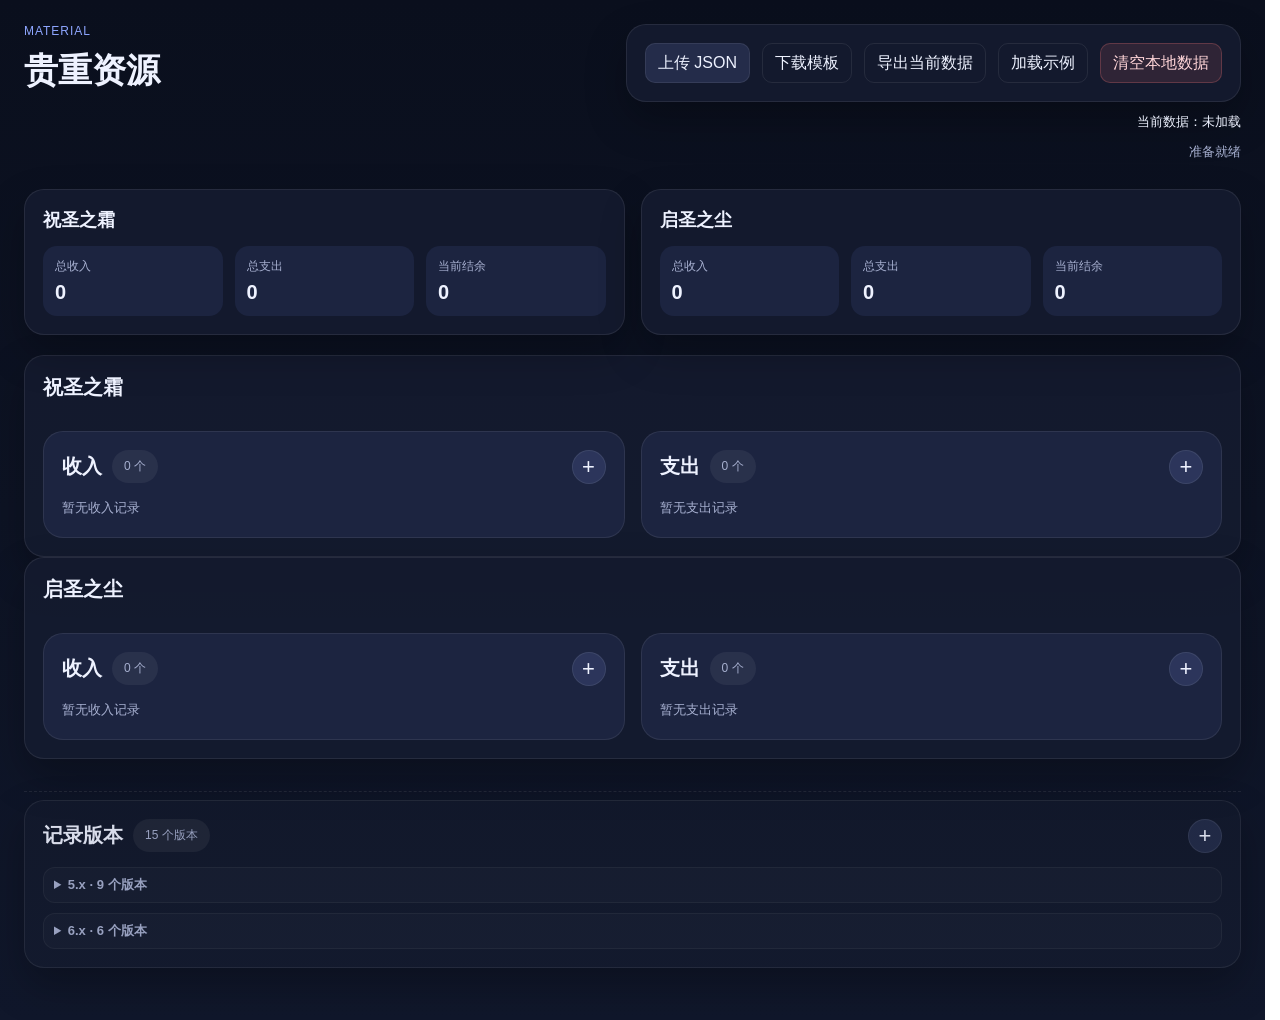
==== index-precious.html @ ceca66eb "调整贵重资源表格并禁用静态缓存" ====
<!doctype html>
<html lang="zh-CN">
  <head>
    <meta charset="UTF-8" />
    <meta name="viewport" content="width=device-width, initial-scale=1.0" />
    <meta http-equiv="Cache-Control" content="no-cache, no-store, must-revalidate" />
    <meta http-equiv="Pragma" content="no-cache" />
    <meta http-equiv="Expires" content="0" />
    <title>贵重资源</title>
    <script>
      document.write(`<link rel="stylesheet" href="./assets/css/precious.css?v=${Date.now()}" />`);
    </script>
  </head>
  <body>
    <div class="app-shell">
      <header class="topbar">
        <div>
          <div class="eyebrow">MATERIAL</div>
          <h1>贵重资源</h1>
        </div>
        <div class="topbar-actions">
          <div class="tools-actions card tools-actions-top">
            <button id="upload-trigger" class="ghost-button action-button" type="button">
              <span class="desktop-action-label">上传 JSON</span>
              <span class="mobile-action-label">上传</span>
            </button>
            <button id="mobile-download-current" class="ghost-button action-button mobile-export-proxy" type="button">导出</button>
            <div class="mobile-more-actions is-open">
              <button class="ghost-button action-button mobile-more-trigger" type="button" aria-expanded="false">更多</button>
              <div class="mobile-more-panel">
                <button id="download-template" class="ghost-button action-button" type="button">下载模板</button>
                <button id="download-current" class="ghost-button action-button" type="button">导出当前数据</button>
                <button id="load-sample" class="ghost-button action-button" type="button">加载示例</button>
                <button id="clear-local-data" class="ghost-button action-button danger-button" type="button">清空本地数据</button>
              </div>
            </div>
          </div>
          <div id="current-file-label" class="current-file-label" aria-live="polite">当前数据：未加载</div>
          <div id="dirty-indicator" class="dirty-indicator" aria-live="polite" hidden>当前数据已修改，尚未导出</div>
          <div id="sync-status" class="sync-status" aria-live="polite">准备就绪</div>
        </div>
      </header>

      <main class="main-content">
        <section class="section" id="precious-section"></section>
      </main>
    </div>

    <input id="upload-input" type="file" accept="application/json,.json" hidden />

    <dialog id="precious-version-dialog" class="edit-dialog">
      <form method="dialog" id="precious-version-form" class="edit-form">
        <div class="dialog-header">
          <h3 id="precious-version-title">新增版本分组</h3>
        </div>
        <div class="form-grid">
          <label>
            <span>版本名</span>
            <input id="precious-version-label-input" name="label" placeholder="如 5.6 / 月之一" required />
          </label>
          <label>
            <span>sortKey</span>
            <input id="precious-version-sort-key-input" name="sortKey" placeholder="如 5.6 / 6.0" required />
          </label>
        </div>
        <div class="dialog-actions">
          <button type="button" class="ghost-button mobile-dialog-cancel" data-dialog-cancel="version">取消</button>
          <button type="button" class="ghost-button danger-button" id="precious-version-delete">删除</button>
          <button type="submit" class="primary-button">保存</button>
        </div>
      </form>
    </dialog>

    <dialog id="precious-income-dialog" class="edit-dialog">
      <form method="dialog" id="precious-income-form" class="edit-form">
        <div class="dialog-header">
          <h3 id="precious-income-title">新增收入记录</h3>
        </div>
        <div class="form-grid precious-income-form-grid">
          <label>
            <span>材料</span>
            <select id="precious-income-material-input" name="material" required>
              <option value="sanctifyingUnction">祝圣之霜</option>
              <option value="sanctifyingEssence">启圣之尘</option>
            </select>
          </label>
          <label>
            <span>来源</span>
            <select id="precious-income-source-input" name="source" required></select>
          </label>
          <div id="precious-income-mode-fields" class="form-span-2"></div>
          <label class="form-span-2">
            <span>备注（可选）</span>
            <input id="precious-income-note-input" name="note" placeholder="补充说明" />
          </label>
        </div>
        <div class="dialog-actions">
          <button type="button" class="ghost-button mobile-dialog-cancel" data-dialog-cancel="income">取消</button>
          <button type="button" class="ghost-button danger-button" id="precious-income-delete">删除</button>
          <button type="submit" class="primary-button">保存</button>
        </div>
      </form>
    </dialog>

    <dialog id="precious-expense-dialog" class="edit-dialog">
      <form method="dialog" id="precious-expense-form" class="edit-form">
        <div class="dialog-header">
          <h3 id="precious-expense-title">新增支出记录</h3>
        </div>
        <div class="form-grid">
          <label>
            <span>材料</span>
            <select id="precious-expense-material-input" name="material" required>
              <option value="sanctifyingUnction">祝圣之霜</option>
              <option value="sanctifyingEssence">启圣之尘</option>
            </select>
          </label>
          <label>
            <span>数量</span>
            <input id="precious-expense-amount-input" name="amount" type="number" min="1" required readonly />
          </label>
          <div class="version-picker version-picker-row" id="precious-expense-version-picker">
            <span class="version-picker-label">版本</span>
            <button type="button" class="version-picker-trigger" id="precious-expense-version-trigger">
              <span id="precious-expense-version-trigger-text">请选择版本</span>
            </button>
          </div>
          <label>
            <span>圣遗物套装</span>
            <input id="precious-expense-set-name-input" name="setName" required />
          </label>
          <label>
            <span>部位</span>
            <select id="precious-expense-slot-input" name="slot" required></select>
          </label>
          <label>
            <span>属性</span>
            <select id="precious-expense-main-stat-input" name="mainStat" required></select>
          </label>
          <label>
            <span>备注（可选）</span>
            <input id="precious-expense-note-input" name="note" placeholder="补充说明" />
          </label>
        </div>
        <div class="dialog-actions">
          <button type="button" class="ghost-button mobile-dialog-cancel" data-dialog-cancel="expense">取消</button>
          <button type="button" class="ghost-button danger-button" id="precious-expense-delete">删除</button>
          <button type="submit" class="primary-button">保存</button>
        </div>
      </form>
    </dialog>

    <dialog id="version-picker-dialog" class="version-picker-dialog">
      <div class="version-picker-dialog-shell">
        <div class="dialog-header version-picker-dialog-header">
          <h3 id="version-picker-dialog-title">选择版本</h3>
        </div>
        <div id="version-picker-select-shell">
          <div class="cascade-picker version-picker-dialog-body">
            <div class="cascade-column" id="version-picker-group-list" role="listbox" aria-label="版本组"></div>
            <div class="cascade-column" id="version-picker-version-list" role="listbox" aria-label="具体版本"></div>
          </div>
        </div>
        <div id="version-picker-edit-shell" hidden>
          <div class="version-picker-editor-row">
            <label>
              <span id="version-picker-editor-label">数量</span>
              <input id="version-picker-editor-input" type="number" min="0" />
            </label>
            <button type="button" class="primary-button" id="version-picker-editor-save">保存当前版本数量</button>
          </div>
          <div id="version-picker-editor-hint" class="empty-state"></div>
          <div id="version-picker-edit-list" class="version-entry-list"></div>
        </div>
      </div>
    </dialog>

    <script>
      (() => {
        const mediaQuery = window.matchMedia('(max-width: 760px)');
        const menus = Array.from(document.querySelectorAll('.mobile-more-actions'));
        const mobileExportButton = document.querySelector('#mobile-download-current');
        const exportButton = document.querySelector('#download-current');

        function syncMobileMoreState() {
          menus.forEach((menu) => {
            if (mediaQuery.matches) {
              menu.classList.remove('is-open');
            } else {
              menu.classList.add('is-open');
            }
            menu.querySelector('.mobile-more-trigger')?.setAttribute('aria-expanded', menu.classList.contains('is-open') ? 'true' : 'false');
          });
        }

        function closeMenusOutside(event) {
          if (!mediaQuery.matches) return;
          menus.forEach((menu) => {
            if (menu.classList.contains('is-open') && !menu.contains(event.target)) {
              menu.classList.remove('is-open');
              menu.querySelector('.mobile-more-trigger')?.setAttribute('aria-expanded', 'false');
            }
          });
        }

        function closeMenu(menu) {
          menu.classList.remove('is-open');
          menu.querySelector('.mobile-more-trigger')?.setAttribute('aria-expanded', 'false');
        }

        mediaQuery.addEventListener('change', syncMobileMoreState);
        menus.forEach((menu) => {
          menu.querySelector('.mobile-more-trigger')?.addEventListener('click', () => {
            if (!mediaQuery.matches) return;
            const open = !menu.classList.contains('is-open');
            menus.forEach((item) => {
              closeMenu(item);
            });
            menu.classList.toggle('is-open', open);
            menu.querySelector('.mobile-more-trigger')?.setAttribute('aria-expanded', open ? 'true' : 'false');
          });
          menu.querySelectorAll('.mobile-more-panel button').forEach((button) => {
            button.addEventListener('click', () => {
              if (mediaQuery.matches) closeMenu(menu);
            });
          });
        });
        document.addEventListener('pointerdown', closeMenusOutside, true);
        document.addEventListener('click', closeMenusOutside, true);
        document.addEventListener('keydown', (event) => {
          if (!mediaQuery.matches || event.key !== 'Escape') return;
          menus.forEach(closeMenu);
        });
        mobileExportButton?.addEventListener('click', () => exportButton?.click());
        syncMobileMoreState();
      })();
    </script>
    <script>
      (() => {
        const assetVersion = Date.now();
        const scripts = ['core', 'view', 'editor', 'app'];
        document.write(scripts.map((name) => `<script src="./assets/js/precious/${name}.js?v=${assetVersion}"><\/script>`).join(''));
      })();
    </script>
  </body>
</html>
---- assets/css/precious.css ----
:root {
  --bg: #0b1020;
  --panel: #151b2f;
  --panel-soft: #1c2440;
  --border: rgba(255, 255, 255, 0.08);
  --text: #eef2ff;
  --muted: #a7b0d0;
  --accent: #8ea6ff;
  --accent-soft: rgba(142, 166, 255, 0.14);
  --warning: #f7d774;
  --shadow: 0 18px 40px rgba(0, 0, 0, 0.25);
  font-family: Inter, "PingFang SC", "Microsoft YaHei", sans-serif;
}
* { box-sizing: border-box; }
html { scrollbar-gutter: stable; }
body { margin: 0; color: var(--text); background: linear-gradient(180deg, #0a0f1d 0%, #10172b 100%); }
.app-shell { min-height: 100vh; max-width: 1440px; margin: 0 auto; padding: 24px; }
.topbar { margin-bottom: 28px; display: flex; justify-content: space-between; align-items: flex-start; gap: 16px; }
.topbar-actions { display: flex; flex-direction: column; align-items: flex-end; gap: 10px; }
.tools-actions { display: flex; gap: 12px; flex-wrap: wrap; align-items: center; }
.tools-actions-top { justify-content: flex-end; }
.mobile-more-actions, .mobile-more-panel { display: contents; }
.tools-actions .mobile-more-trigger { display: none; }
.tools-actions .mobile-export-proxy { display: none; }
.mobile-action-label { display: none; }
#upload-trigger { order: 1; }
#download-template { order: 2; }
#download-current { order: 3; }
#load-sample { order: 4; }
#clear-local-data { order: 5; }
.current-file-label, .dirty-indicator, .sync-status { font-size: 13px; line-height: 1.5; text-align: right; }
.current-file-label { color: var(--text); }
.dirty-indicator { color: var(--warning); }
.sync-status { color: var(--muted); }
.sync-status[data-type="success"] { color: #98f5b3; }
.sync-status[data-type="error"] { color: #ff9ca8; }
.eyebrow { font-size: 12px; color: var(--accent); letter-spacing: 0.08em; text-transform: uppercase; margin-bottom: 10px; }
.topbar h1 { margin: 0; font-size: 34px; }
.section { margin-bottom: 28px; }
.section-header { margin-bottom: 16px; }
.section-header h2 { margin: 0; font-size: 22px; }
.settings-section { margin-top: 32px; padding-top: 8px; border-top: 1px dashed rgba(255,255,255,0.08); }
.grid { display: grid; gap: 16px; }
.grid.cards-2 { grid-template-columns: repeat(2, minmax(0, 1fr)); }
.form-span-2 { grid-column: 1 / -1; }
.card, .subcard { background: rgba(21, 27, 47, 0.95); border: 1px solid var(--border); border-radius: 20px; padding: 18px; box-shadow: var(--shadow); }
.subcard { background: var(--panel-soft); box-shadow: none; }
.landing-card { padding: 28px; }
.landing-card h2 { margin: 0 0 12px; font-size: 26px; }
.landing-card p { margin: 0; color: var(--muted); line-height: 1.8; }
.landing-badge { display: inline-flex; align-items: center; padding: 6px 10px; margin-bottom: 14px; border-radius: 999px; background: var(--accent-soft); color: var(--accent); font-size: 12px; font-weight: 700; }
.block-header { display: flex; justify-content: space-between; align-items: flex-start; gap: 12px; margin-bottom: 14px; }
.block-header-left { display: flex; align-items: center; gap: 10px; flex-wrap: wrap; }
.block-header h3 { margin: 0; font-size: 20px; }
.history-summary { padding: 8px 12px; border-radius: 999px; background: rgba(255,255,255,0.06); color: var(--muted); font-size: 12px; white-space: nowrap; }
.icon-button { width: 34px; height: 34px; border-radius: 999px; border: 1px solid var(--border); background: var(--accent-soft); color: var(--text); font: inherit; font-size: 22px; line-height: 1; cursor: pointer; display: inline-flex; align-items: center; justify-content: center; padding: 0; }
.precious-stat-title { margin-bottom: 14px; font-size: 18px; font-weight: 700; }
.precious-stat-grid { display: grid; grid-template-columns: repeat(3, minmax(0, 1fr)); gap: 12px; }
.precious-stat-shell { margin-bottom: 20px; }
.meta-box { background: var(--panel-soft); border-radius: 14px; padding: 12px; }
.meta-box-label { font-size: 12px; color: var(--muted); margin-bottom: 6px; }
.meta-box-value { font-size: 20px; font-weight: 700; }
.precious-material-block { display: grid; gap: 16px; }
.precious-material-grid { align-items: start; }
.precious-material-tabs { display: none; }
.precious-material-panel[hidden] { display: block; }
.nested-group { display: grid; gap: 10px; margin-top: 12px; }
.nested-group-title { font-size: 14px; font-weight: 700; color: var(--text); }
.version-chip-list { display: flex; flex-wrap: wrap; gap: 12px; margin-top: 12px; }
.version-chip { display: inline-flex; align-items: center; gap: 10px; padding: 8px 10px; border-radius: 12px; background: rgba(255,255,255,0.03); border: 1px solid rgba(255,255,255,0.05); }
.versions-card-muted { opacity: 0.9; background: rgba(255,255,255,0.02); }
.version-group-details { margin-top: 10px; border: 1px solid rgba(255,255,255,0.05); border-radius: 12px; background: rgba(255,255,255,0.02); padding: 8px 10px; }
.version-group-details summary { cursor: pointer; font-weight: 600; color: var(--muted); font-size: 13px; }
.version-group-details[open] summary { color: var(--text); }
.version-picker { display: grid; gap: 10px; }
.version-picker-row { grid-column: 1 / -1; }
.version-picker-label { color: var(--muted); font-size: 13px; }
.version-picker-trigger, .version-inline-summary { width: 100%; min-height: 40px; border: 1px solid var(--border); border-radius: 10px; background: var(--panel-soft); color: var(--text); font: inherit; text-align: left; padding: 8px 10px; display: flex; align-items: center; justify-content: space-between; }
.version-picker-trigger { cursor: pointer; }
.version-picker-trigger::after, .version-inline-summary::after { content: "选择"; color: var(--muted); font-size: 12px; }
.version-inline-summary { cursor: pointer; }
.compact-summary { min-height: 36px; padding: 7px 10px; font-size: 13px; }
.precious-income-form-grid { align-items: start; }
.income-mode-block { display: grid; gap: 8px; }
.income-mode-title { color: var(--muted); font-size: 13px; }
.inline-fields { display: grid; gap: 14px; grid-template-columns: repeat(2, minmax(0, 1fr)); align-items: end; }
.table-wrap { overflow: auto; }
.pagination-row { display: flex; align-items: center; justify-content: flex-end; gap: 10px; margin-top: 14px; }
table { width: 100%; border-collapse: collapse; font-size: 14px; }
.income-table { table-layout: fixed; }
.income-col-cycle, .income-col-note { width: 33.333%; }
.income-col-amount, .income-col-action { width: 16.667%; }
th, td { text-align: left; padding: 12px 10px; border-bottom: 1px solid var(--border); vertical-align: middle; }
th { color: var(--muted); font-weight: 600; position: sticky; top: 0; background: rgba(21,27,47,0.98); }
tbody tr:hover { background: rgba(255,255,255,0.03); }
.table-button, .primary-button, .ghost-button { border: 1px solid var(--border); border-radius: 10px; padding: 8px 12px; cursor: pointer; font: inherit; min-height: 40px; display: inline-flex; align-items: center; justify-content: center; }
.table-button, .ghost-button { background: transparent; color: var(--text); }
.primary-button { background: var(--accent-soft); color: var(--text); }
.action-button.is-highlighted { background: var(--accent-soft); color: var(--text); }
.danger-button { border-color: rgba(255, 120, 120, 0.24); background: rgba(255, 120, 120, 0.12); color: #ffd5d8; }
.danger-button:hover { background: rgba(255, 120, 120, 0.18); }
.compact-button { min-height: 36px; padding: 6px 10px; font-size: 13px; }
.edit-dialog { width: min(760px, calc(100vw - 24px)); border: 1px solid var(--border); border-radius: 20px; background: var(--panel); color: var(--text); padding: 0; }
.version-picker-dialog { width: min(720px, calc(100vw - 24px)); border: 1px solid var(--border); border-radius: 20px; background: var(--panel); color: var(--text); padding: 0; }
.version-picker-dialog::backdrop, .edit-dialog::backdrop { background: rgba(0,0,0,0.45); }
.version-picker-dialog-shell, .edit-form { padding: 20px; }
.version-picker-dialog-header { margin-bottom: 16px; }
.version-picker-dialog-body { min-height: 280px; }
.version-picker-editor-row { display: grid; grid-template-columns: minmax(0, 1fr) auto; gap: 12px; align-items: end; margin-top: 16px; }
.dialog-header { display: flex; justify-content: space-between; align-items: center; gap: 12px; margin-bottom: 18px; }
.dialog-header h3 { margin: 0; }
.form-grid { display: grid; grid-template-columns: repeat(2, minmax(0, 1fr)); gap: 14px; }
label { display: grid; gap: 8px; color: var(--muted); font-size: 13px; }
input, select { width: 100%; min-height: 40px; height: 40px; padding: 8px 10px; border-radius: 10px; border: 1px solid var(--border); background: var(--panel-soft); color: var(--text); font: inherit; line-height: 1.2; }
select { appearance: none; -webkit-appearance: none; -moz-appearance: none; }
input[readonly] { color: var(--text); background: rgba(255,255,255,0.035); cursor: default; }
.dialog-actions { display: flex; justify-content: flex-end; gap: 10px; margin-top: 18px; }
.mobile-dialog-cancel { display: none; }
html.dialog-open, body.dialog-open { overflow: hidden; }
.cascade-picker { display: grid; grid-template-columns: minmax(140px, 180px) minmax(0, 1fr); gap: 0; border: 1px solid var(--border); border-radius: 14px; background: var(--panel-soft); overflow: hidden; }
.cascade-column { display: grid; align-content: start; min-height: 220px; }
.cascade-column + .cascade-column { border-left: 1px solid var(--border); }
.cascade-item { border: 0; border-radius: 0; padding: 12px 14px; background: transparent; color: var(--text); cursor: pointer; font: inherit; text-align: left; display: flex; align-items: center; justify-content: space-between; min-height: 44px; }
.cascade-item:hover { background: rgba(255,255,255,0.04); }
.cascade-item.is-active { background: var(--accent-soft); color: var(--accent); font-weight: 600; }
.cascade-item.is-active::after { content: "›"; color: var(--accent); }
.version-entry-list { display: flex; flex-wrap: wrap; gap: 8px; margin-top: 14px; }
.version-entry-chip { display: inline-flex; justify-content: space-between; align-items: center; gap: 8px; padding: 8px 10px; border-radius: 999px; border: 1px solid var(--border); background: rgba(255,255,255,0.03); }
.compact-chip { padding: 4px 8px; font-size: 12px; gap: 6px; }
.chip-close-button { border: 0; background: transparent; color: var(--muted); cursor: pointer; font-size: 16px; line-height: 1; padding: 0; width: 16px; height: 16px; display: inline-flex; align-items: center; justify-content: center; }
.chip-close-button:hover { color: var(--text); }
.empty-state { color: var(--muted); font-size: 13px; line-height: 1.6; }
@media (max-width: 1100px) {
  .grid.cards-2, .precious-stat-grid { grid-template-columns: 1fr 1fr; }
}
@media (max-width: 760px) {
  .app-shell { padding: 16px; }
  .topbar { flex-direction: column; }
  .topbar-actions { align-items: flex-start; width: 100%; }
  .tools-actions-top { display: grid; grid-template-columns: repeat(3, minmax(0, 1fr)); gap: 8px; justify-content: flex-start; position: relative; width: 100%; }
  .tools-actions-top > .action-button, .mobile-more-trigger { min-width: 0; width: 100%; padding-left: 10px; padding-right: 10px; }
  #upload-trigger { order: 1; }
  .tools-actions .mobile-export-proxy { display: inline-flex; order: 2; }
  #download-current { display: none; }
  .mobile-more-actions { order: 3; }
  .mobile-more-actions { display: block; position: relative; }
  .tools-actions .mobile-more-trigger { display: inline-flex; justify-content: center; list-style: none; }
  .desktop-action-label { display: none; }
  .mobile-action-label { display: inline; }
  .mobile-more-panel { display: none; }
  .mobile-more-actions.is-open .mobile-more-panel { position: absolute; top: calc(100% + 8px); right: 0; z-index: 20; display: grid; gap: 8px; width: min(260px, calc(100vw - 32px)); padding: 10px; border: 1px solid var(--border); border-radius: 14px; background: rgba(21, 27, 47, 0.98); box-shadow: var(--shadow); }
  .mobile-more-panel .action-button { width: 100%; justify-content: flex-start; }
  .sync-status, .current-file-label, .dirty-indicator { text-align: left; }
  .grid.cards-2, .form-grid, .inline-fields, .version-picker-editor-row { grid-template-columns: 1fr; }
  .precious-stat-shell.grid.cards-2 { grid-template-columns: repeat(2, minmax(0, 1fr)); gap: 10px; }
  .precious-stat-card { padding: 12px; border-radius: 14px; }
  .precious-stat-title { margin-bottom: 10px; font-size: 15px; }
  .precious-stat-grid { grid-template-columns: 1fr; gap: 8px; }
  .meta-box { padding: 9px; border-radius: 10px; }
  .meta-box-label { margin-bottom: 4px; font-size: 11px; }
  .meta-box-value { font-size: 17px; line-height: 1.2; }
  .precious-material-tabs { display: grid; grid-template-columns: repeat(2, minmax(0, 1fr)); gap: 8px; }
  .precious-material-tab { min-height: 40px; border: 1px solid var(--border); border-radius: 10px; background: rgba(255,255,255,0.03); color: var(--muted); font: inherit; cursor: pointer; }
  .precious-material-tab.is-active { background: var(--accent-soft); color: var(--text); border-color: rgba(142, 166, 255, 0.35); }
  .precious-material-panel[hidden] { display: none; }
  .block-header { align-items: center; gap: 8px; }
  .block-header-left { min-width: 0; gap: 8px; }
  .block-header h3 { font-size: 18px; }
  .block-header > div:last-child { flex: 0 0 auto; }
  .icon-button { width: 38px; min-width: 38px; height: 38px; font-size: 24px; flex: 0 0 auto; }
  .edit-dialog { width: min(420px, calc(100vw - 20px)); border-radius: 18px; }
  .edit-form { padding: 18px; }
  .dialog-header { display: block; margin-bottom: 16px; }
  .dialog-header .ghost-button { display: none; }
  .dialog-header h3 { font-size: 18px; line-height: 1.35; }
  .dialog-actions { display: grid; grid-template-columns: repeat(2, minmax(0, 1fr)); gap: 10px; margin-top: 18px; }
  .dialog-actions .mobile-dialog-cancel { display: inline-flex; order: 2; }
  .dialog-actions .primary-button { order: 3; }
  .dialog-actions [id$="-delete"] { grid-column: 1 / -1; order: 1; }
  .dialog-actions [id$="-delete"][style*="none"] { display: none !important; }
  .dialog-actions > button { width: 100%; min-width: 0; }
  .cascade-picker { grid-template-columns: 1fr; }
  .cascade-column { min-height: auto; }
  .cascade-column + .cascade-column { border-left: 0; border-top: 1px solid var(--border); }
  .version-entry-chip { flex-direction: row; }
  .topbar h1 { font-size: 28px; }
}
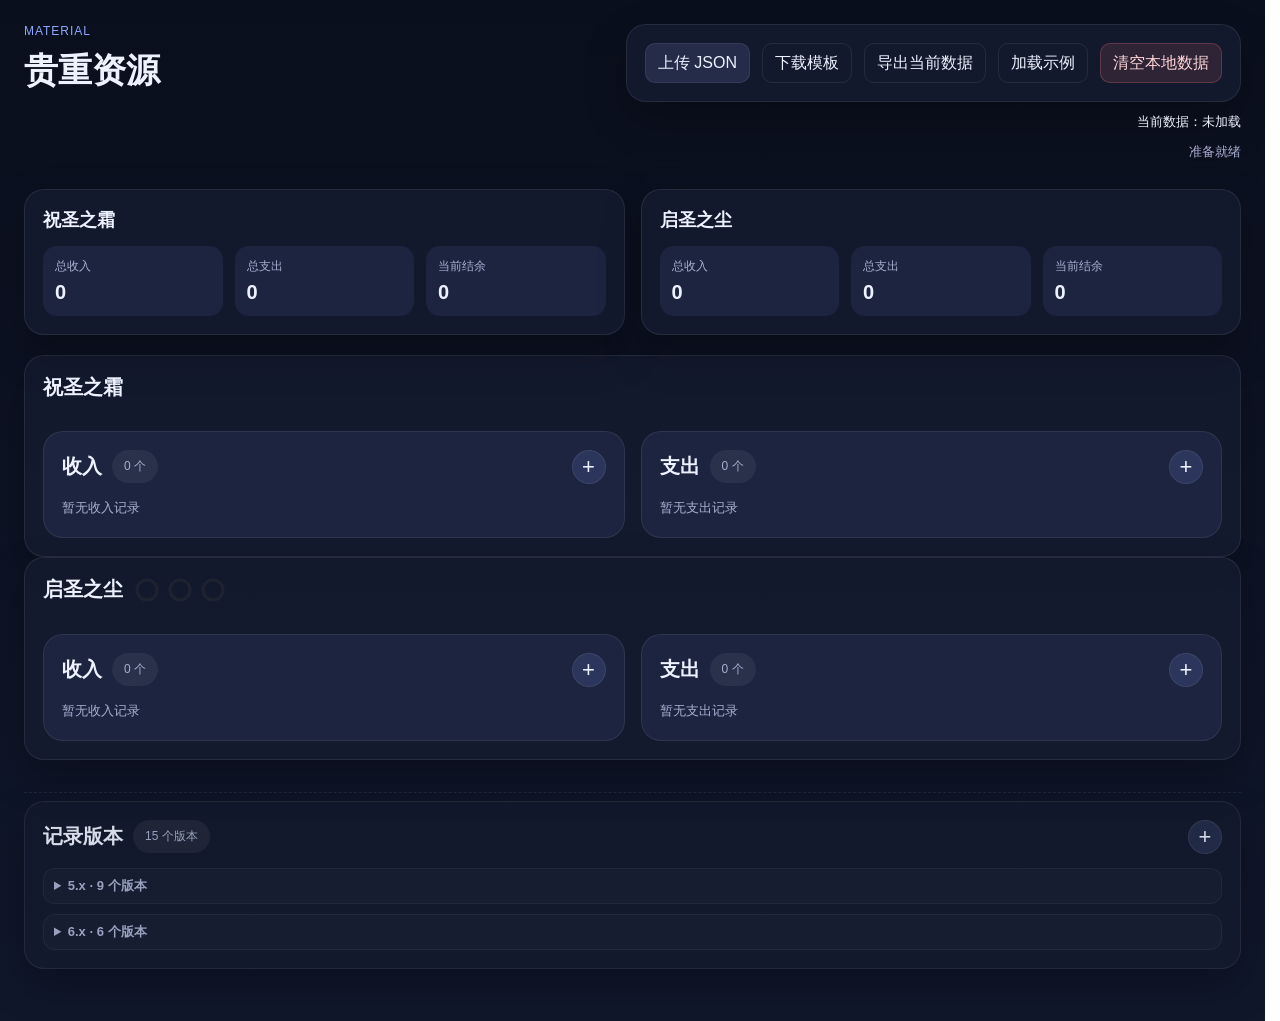
==== commit 4b5c428c: "新增启圣之尘重塑进度机制" ====
--- a/index-precious.html
+++ b/index-precious.html
@@ -3,12 +3,10 @@
   <head>
     <meta charset="UTF-8" />
     <meta name="viewport" content="width=device-width, initial-scale=1.0" />
-    <meta http-equiv="Cache-Control" content="no-cache, no-store, must-revalidate" />
-    <meta http-equiv="Pragma" content="no-cache" />
-    <meta http-equiv="Expires" content="0" />
     <title>贵重资源</title>
     <script>
-      document.write(`<link rel="stylesheet" href="./assets/css/precious.css?v=${Date.now()}" />`);
+      const preciousAssetVersion = '20260813-6';
+      document.write(`<link rel="stylesheet" href="./assets/css/precious.css?v=${preciousAssetVersion}" />`);
     </script>
   </head>
   <body>
@@ -237,9 +235,8 @@
     </script>
     <script>
       (() => {
-        const assetVersion = Date.now();
         const scripts = ['core', 'view', 'editor', 'app'];
-        document.write(scripts.map((name) => `<script src="./assets/js/precious/${name}.js?v=${assetVersion}"><\/script>`).join(''));
+        document.write(scripts.map((name) => `<script src="./assets/js/precious/${name}.js?v=${preciousAssetVersion}"><\/script>`).join(''));
       })();
     </script>
   </body>
--- a/assets/css/precious.css
+++ b/assets/css/precious.css
@@ -53,6 +53,19 @@
 .block-header-left { display: flex; align-items: center; gap: 10px; flex-wrap: wrap; }
 .block-header h3 { margin: 0; font-size: 20px; }
 .history-summary { padding: 8px 12px; border-radius: 999px; background: rgba(255,255,255,0.06); color: var(--muted); font-size: 12px; white-space: nowrap; }
+.essence-progress-list { display: inline-flex; align-items: center; gap: 5px; }
+.essence-progress-item { position: relative; display: inline-flex; }
+.essence-progress-ring { width: 28px; height: 28px; color: #e7c978; }
+.essence-progress-ring.is-oracle { color: #ffd95f; }
+.essence-progress-ring.is-empty { opacity: 0.35; }
+.essence-progress-ring:focus-visible { border-radius: 50%; outline: 2px solid currentColor; outline-offset: 2px; }
+.essence-progress-ring svg { display: block; width: 100%; height: 100%; overflow: visible; }
+.essence-progress-track, .essence-progress-value { fill: none; stroke-width: 3; }
+.essence-progress-track { stroke: rgba(231, 201, 120, 0.16); }
+.essence-progress-value { stroke: currentColor; stroke-linecap: round; transform: rotate(-90deg); transform-origin: 14px 14px; }
+.essence-progress-ring.is-empty .essence-progress-value { opacity: 0; }
+.essence-progress-tooltip { position: absolute; top: calc(100% + 10px); left: 50%; z-index: 10; width: max-content; max-width: min(220px, calc(100vw - 48px)); padding: 8px 10px; border: 1px solid var(--border); border-radius: 10px; background: rgba(11, 16, 32, 0.98); box-shadow: var(--shadow); color: var(--muted); font-size: 12px; line-height: 1.5; opacity: 0; pointer-events: none; text-align: left; transform: translate(-50%, -4px); transition: opacity 140ms ease, transform 140ms ease, visibility 140ms ease; visibility: hidden; white-space: nowrap; }
+.essence-progress-item:hover .essence-progress-tooltip, .essence-progress-item:focus-within .essence-progress-tooltip { opacity: 1; transform: translate(-50%, 0); visibility: visible; }
 .icon-button { width: 34px; height: 34px; border-radius: 999px; border: 1px solid var(--border); background: var(--accent-soft); color: var(--text); font: inherit; font-size: 22px; line-height: 1; cursor: pointer; display: inline-flex; align-items: center; justify-content: center; padding: 0; }
 .precious-stat-title { margin-bottom: 14px; font-size: 18px; font-weight: 700; }
 .precious-stat-grid { display: grid; grid-template-columns: repeat(3, minmax(0, 1fr)); gap: 12px; }
@@ -90,6 +103,12 @@
 .income-table { table-layout: fixed; }
 .income-col-cycle, .income-col-note { width: 33.333%; }
 .income-col-amount, .income-col-action { width: 16.667%; }
+.expense-table { table-layout: fixed; }
+.expense-col-amount { width: 10%; }
+.expense-col-set { width: 30%; }
+.expense-col-slot, .expense-col-stat, .expense-col-action { width: 20%; }
+.expense-table tr.expense-milestone-advanced > td:not(:last-child) { color: #e7c978; }
+.expense-table tr.expense-milestone-oracle > td:not(:last-child) { color: #ffd95f; }
 th, td { text-align: left; padding: 12px 10px; border-bottom: 1px solid var(--border); vertical-align: middle; }
 th { color: var(--muted); font-weight: 600; position: sticky; top: 0; background: rgba(21,27,47,0.98); }
 tbody tr:hover { background: rgba(255,255,255,0.03); }
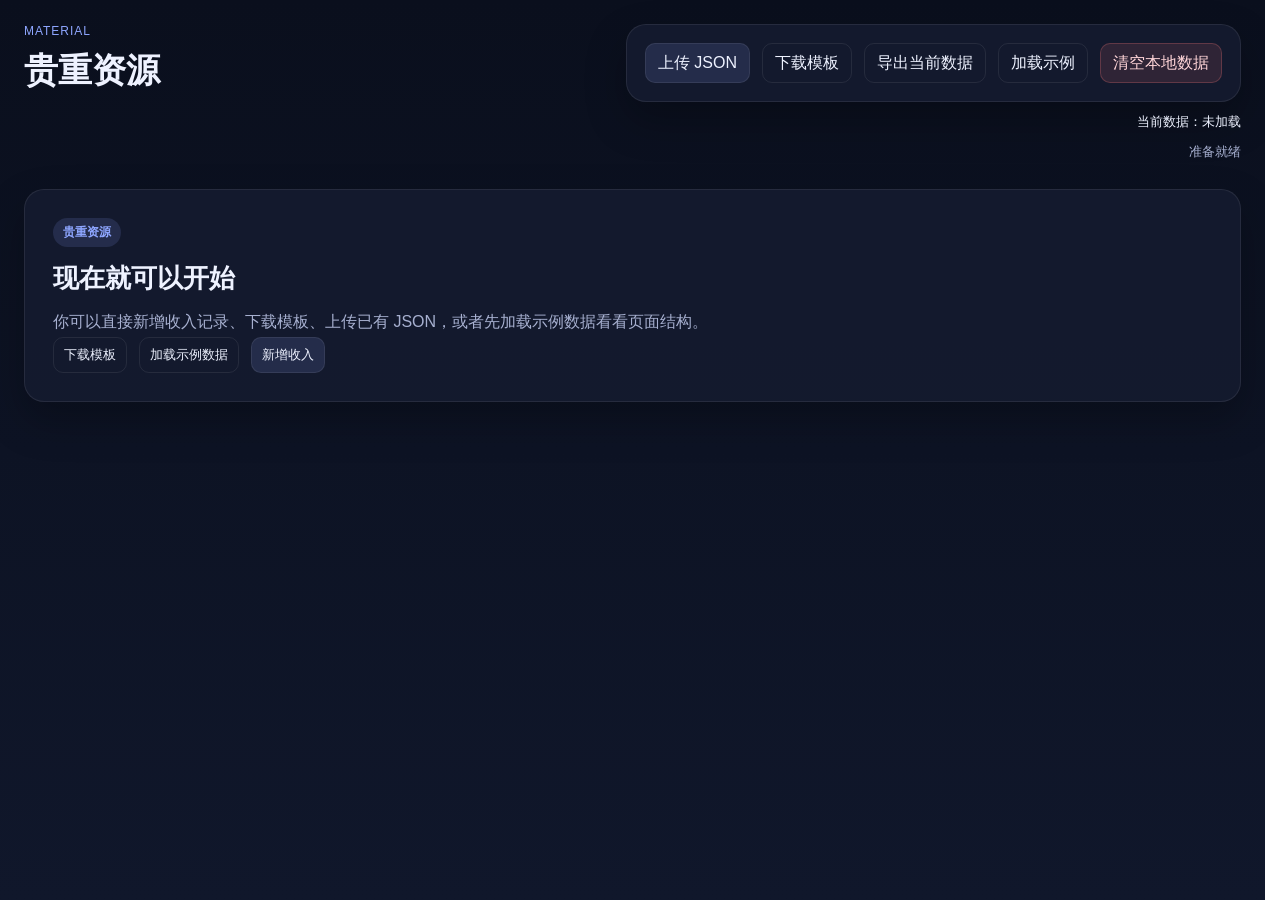
==== commit ea6f9e4a: "feat: 内置版本信息并迁移贵重资源" ====
--- a/index-precious.html
+++ b/index-precious.html
@@ -5,7 +5,7 @@
     <meta name="viewport" content="width=device-width, initial-scale=1.0" />
     <title>贵重资源</title>
     <script>
-      const preciousAssetVersion = '20260813-6';
+      const preciousAssetVersion = '20260821-1';
       document.write(`<link rel="stylesheet" href="./assets/css/precious.css?v=${preciousAssetVersion}" />`);
     </script>
   </head>
@@ -46,29 +46,6 @@
 
     <input id="upload-input" type="file" accept="application/json,.json" hidden />
 
-    <dialog id="precious-version-dialog" class="edit-dialog">
-      <form method="dialog" id="precious-version-form" class="edit-form">
-        <div class="dialog-header">
-          <h3 id="precious-version-title">新增版本分组</h3>
-        </div>
-        <div class="form-grid">
-          <label>
-            <span>版本名</span>
-            <input id="precious-version-label-input" name="label" placeholder="如 5.6 / 月之一" required />
-          </label>
-          <label>
-            <span>sortKey</span>
-            <input id="precious-version-sort-key-input" name="sortKey" placeholder="如 5.6 / 6.0" required />
-          </label>
-        </div>
-        <div class="dialog-actions">
-          <button type="button" class="ghost-button mobile-dialog-cancel" data-dialog-cancel="version">取消</button>
-          <button type="button" class="ghost-button danger-button" id="precious-version-delete">删除</button>
-          <button type="submit" class="primary-button">保存</button>
-        </div>
-      </form>
-    </dialog>
-
     <dialog id="precious-income-dialog" class="edit-dialog">
       <form method="dialog" id="precious-income-form" class="edit-form">
         <div class="dialog-header">
@@ -235,8 +212,14 @@
     </script>
     <script>
       (() => {
-        const scripts = ['core', 'view', 'editor', 'app'];
-        document.write(scripts.map((name) => `<script src="./assets/js/precious/${name}.js?v=${preciousAssetVersion}"><\/script>`).join(''));
+        const scripts = [
+          './assets/js/version-info.js',
+          './assets/js/precious/core.js',
+          './assets/js/precious/view.js',
+          './assets/js/precious/editor.js',
+          './assets/js/precious/app.js',
+        ];
+        document.write(scripts.map((src) => `<script src="${src}?v=${preciousAssetVersion}"><\/script>`).join(''));
       })();
     </script>
   </body>
--- a/assets/css/precious.css
+++ b/assets/css/precious.css
@@ -39,7 +39,6 @@
 .section { margin-bottom: 28px; }
 .section-header { margin-bottom: 16px; }
 .section-header h2 { margin: 0; font-size: 22px; }
-.settings-section { margin-top: 32px; padding-top: 8px; border-top: 1px dashed rgba(255,255,255,0.08); }
 .grid { display: grid; gap: 16px; }
 .grid.cards-2 { grid-template-columns: repeat(2, minmax(0, 1fr)); }
 .form-span-2 { grid-column: 1 / -1; }
@@ -79,12 +78,6 @@
 .precious-material-panel[hidden] { display: block; }
 .nested-group { display: grid; gap: 10px; margin-top: 12px; }
 .nested-group-title { font-size: 14px; font-weight: 700; color: var(--text); }
-.version-chip-list { display: flex; flex-wrap: wrap; gap: 12px; margin-top: 12px; }
-.version-chip { display: inline-flex; align-items: center; gap: 10px; padding: 8px 10px; border-radius: 12px; background: rgba(255,255,255,0.03); border: 1px solid rgba(255,255,255,0.05); }
-.versions-card-muted { opacity: 0.9; background: rgba(255,255,255,0.02); }
-.version-group-details { margin-top: 10px; border: 1px solid rgba(255,255,255,0.05); border-radius: 12px; background: rgba(255,255,255,0.02); padding: 8px 10px; }
-.version-group-details summary { cursor: pointer; font-weight: 600; color: var(--muted); font-size: 13px; }
-.version-group-details[open] summary { color: var(--text); }
 .version-picker { display: grid; gap: 10px; }
 .version-picker-row { grid-column: 1 / -1; }
 .version-picker-label { color: var(--muted); font-size: 13px; }
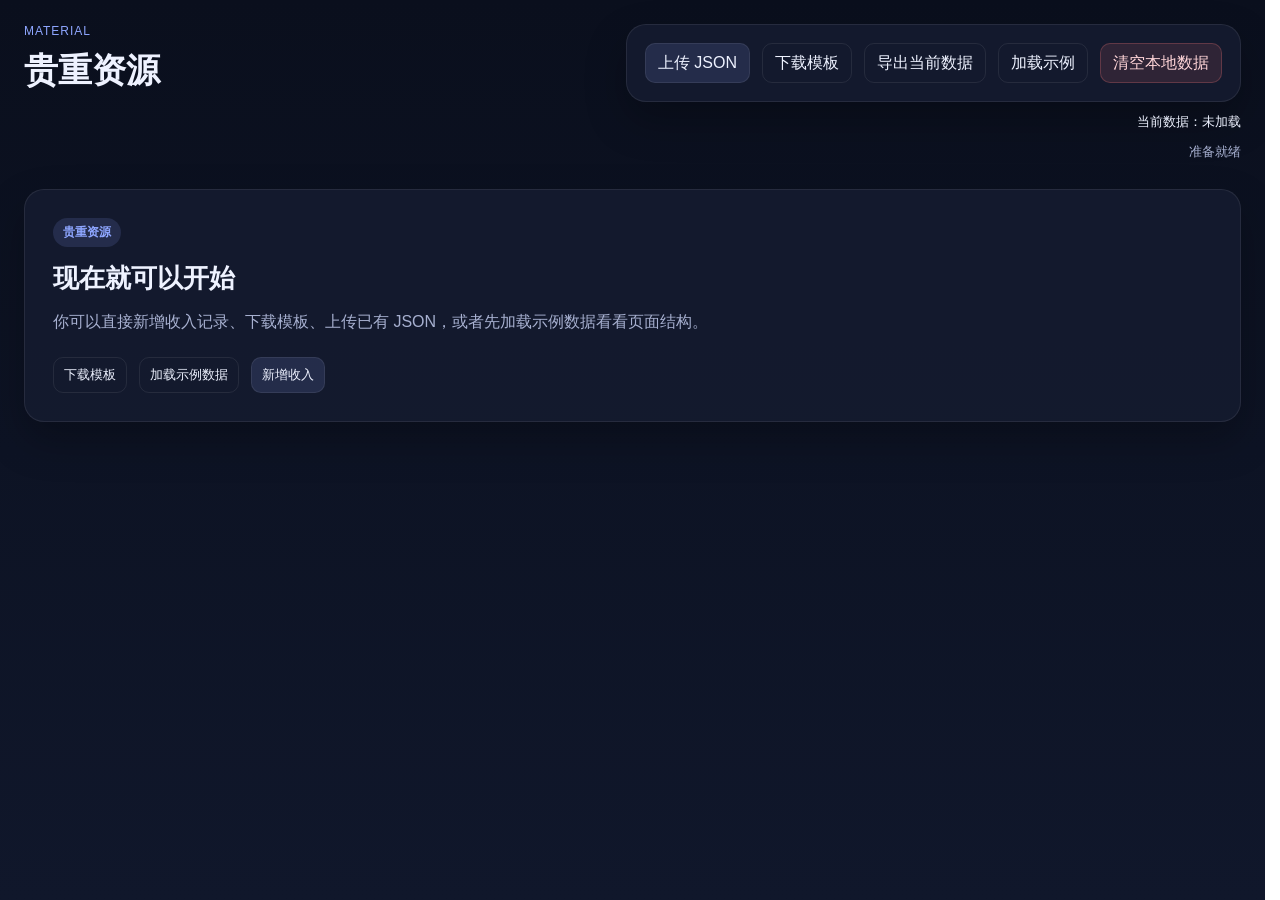
==== commit 8ab9366a: "style: unify empty-state landing cards" ====
--- a/index-precious.html
+++ b/index-precious.html
@@ -5,7 +5,7 @@
     <meta name="viewport" content="width=device-width, initial-scale=1.0" />
     <title>贵重资源</title>
     <script>
-      const preciousAssetVersion = '20260821-1';
+      const preciousAssetVersion = '20260821-2';
       document.write(`<link rel="stylesheet" href="./assets/css/precious.css?v=${preciousAssetVersion}" />`);
     </script>
   </head>
--- a/assets/css/precious.css
+++ b/assets/css/precious.css
@@ -47,6 +47,7 @@
 .landing-card { padding: 28px; }
 .landing-card h2 { margin: 0 0 12px; font-size: 26px; }
 .landing-card p { margin: 0; color: var(--muted); line-height: 1.8; }
+.landing-actions { margin-top: 20px; }
 .landing-badge { display: inline-flex; align-items: center; padding: 6px 10px; margin-bottom: 14px; border-radius: 999px; background: var(--accent-soft); color: var(--accent); font-size: 12px; font-weight: 700; }
 .block-header { display: flex; justify-content: space-between; align-items: flex-start; gap: 12px; margin-bottom: 14px; }
 .block-header-left { display: flex; align-items: center; gap: 10px; flex-wrap: wrap; }
